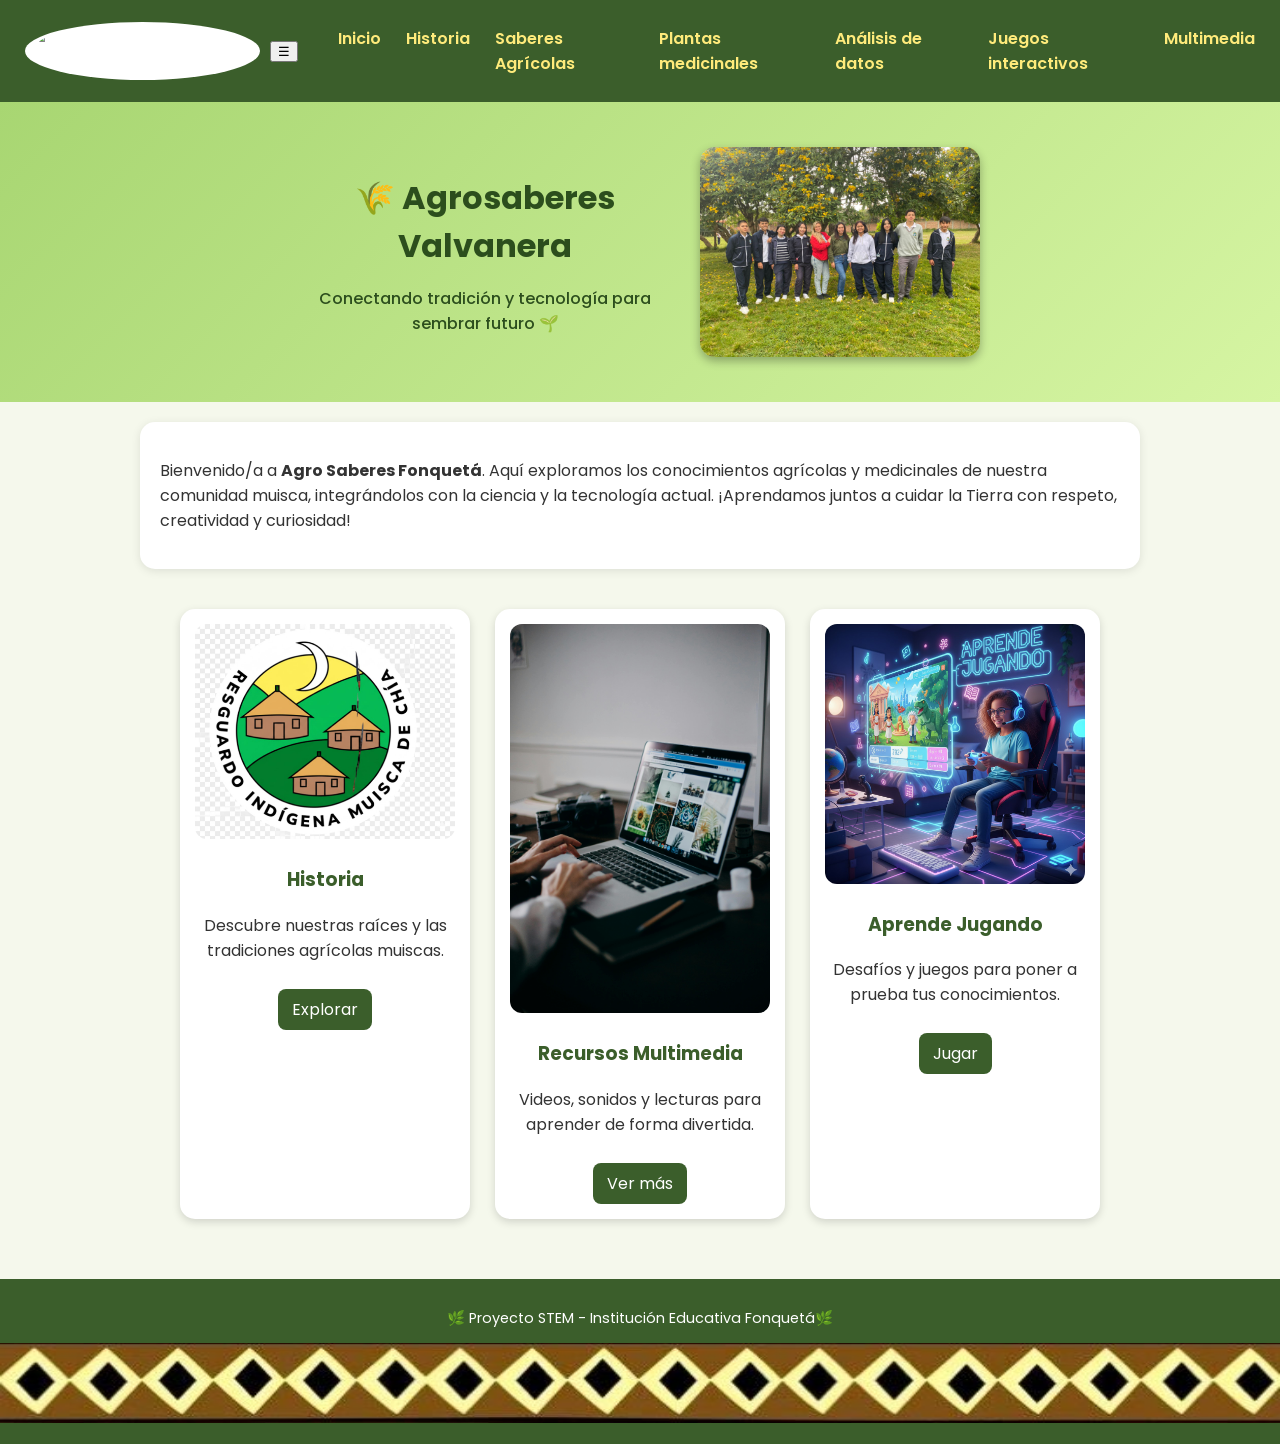
==== index.html @ d035b5d8 "Add files via upload" ====
<!DOCTYPE html>
<html lang="es">
<head>
  <meta charset="UTF-8">
  <meta name="viewport" content="width=device-width, initial-scale=1.0">
  <title>Agrosaberes Valvanera</title>
  <link rel="stylesheet" href="pagina.css">
  <link href="https://fonts.googleapis.com/css2?family=Poppins:wght@400;600&display=swap" rel="stylesheet">
</head>
<body>
  <nav class="menu">
    <div class="menu-header">
      <img src="logo.jpg" alt="Logo Agro Saberes Fonquetá" class="logo">
      <button class="menu-toggle" aria-label="Abrir menú">☰</button>
    </div>

    <ul class="menu-items">
      <li><a href="index.html" class="active">Inicio</a></li>
      <li class="submenu">
       <a href="origenes.html" class="submenu-toggle active">Historia</a>
        <ul class="submenu-list">
          <li><a href="valvanera.html">Cerro de la Valvanera</a></li>
          <li><a href="comunidad.html">Comunidad actual</a></li>
        </ul>
      </li>
      <li class="submenu">
       <a href="ancestrales.html" class="submenu-toggle active">Saberes Agrícolas</a>
        <ul class="submenu-list">
            <li><a href="contemporaneas.html">Técnicas contemporáneas</a></li>
           <li><a href="comparativa.html">Comparaciones</a></li>
      </ul>
    </li>
       <li><a href="catalogo.html" class="active">Plantas medicinales</a></li>
      <li><a href="analisis.html" class="active">Análisis de datos</a></li>
     <li><a href="juegos.html" class="active">Juegos interactivos</a></li>
      <li><a href="multimedia.html" class="active">Multimedia</a></li>
    
    </ul>
  </nav>

  <header class="hero">
    <div class="hero-texto">
      <h1>🌾 Agrosaberes Valvanera</h1>
      <p>Conectando tradición y tecnología para sembrar futuro 🌱</p>
    </div>
    <img src="chicos.jpeg" alt="Agrosaberes Valvanera" class="hero-img">
  </header>

  <main class="contenedor">
    <section class="descripcion">
      <p>
        Bienvenido/a a <strong>Agro Saberes Fonquetá</strong>. Aquí exploramos los conocimientos agrícolas y medicinales
        de nuestra comunidad muisca, integrándolos con la ciencia y la tecnología actual.
        ¡Aprendamos juntos a cuidar la Tierra con respeto, creatividad y curiosidad!
      </p>
    </section>

    <section class="secciones">
      <div class="tarjeta">
        <img src="resguardo2.jpg" alt="Historia">
        <h3>Historia</h3>
        <p>Descubre nuestras raíces y las tradiciones agrícolas muiscas.</p>
        <a href="origenes.html" class="btn">Explorar</a>
      </div>

      <div class="tarjeta">
        <img src="recursos.jpg" alt="Recursos Multimedia">
        <h3>Recursos Multimedia</h3>
        <p>Videos, sonidos y lecturas para aprender de forma divertida.</p>
        <a href="multimedia.html" class="btn">Ver más</a>
      </div>

      <div class="tarjeta">
        <img src="jugando.jpg" alt="Aprende Jugando">
        <h3>Aprende Jugando</h3>
        <p>Desafíos y juegos para poner a prueba tus conocimientos.</p>
        <a href="juegos.html" class="btn">Jugar</a>
      </div>
    </section>
  </main>

  <footer>
    <p>🌿 Proyecto STEM - Institución Educativa Fonquetá🌿</p>
     <img src="footer.jpeg">
  </footer>

  <script>
    const toggleButton = document.querySelector('.menu-toggle');
    const menuItems = document.querySelector('.menu-items');
    toggleButton.addEventListener('click', () => {
      menuItems.classList.toggle('show');
    });
  </script>
</body>
</html>
---- pagina.css ----
body {
  font-family: 'Poppins', sans-serif;
  background-color: #f5f8ec;
  margin: 0;
  color: #333;
}

/* 🌿 MENÚ */
/* Menú */
.menu {
  background-color: #3b5e2b;
  color: white;
  padding: 10px 25px;
  display: flex;
  justify-content: space-between;
  align-items: center;
  box-shadow: 0 4px 10px rgba(0,0,0,0.2);
}

.menu-header {
  display: flex;
  align-items: center;
  gap: 10px;
}

.logo {
  height: 50px;
  border-radius: 50%;
  background-color: white;
  padding: 4px;
}

.menu-items {
  list-style: none;
  display: flex;
  gap: 25px;
}

.menu a {
  text-decoration: none;
  color: #fff;
  font-weight: 600;
  transition: color 0.3s ease;
}

.menu a:hover,
.menu a.active {
  color: #ffeb7b;
}

/* Submenú */
.submenu {
  position: relative;
}
.submenu-list {
  display: none;
  position: absolute;
  background-color: #4f7034;
  border-radius: 8px;
  top: 100%;
  left: 0;
  list-style: none;
  padding: 10px 0;
}
.submenu:hover .submenu-list {
  display: block;
}
.submenu-list li {
  padding: 8px 20px;
}
.submenu-list a {
  color: #fff;
}
.submenu-list a:hover {
  background-color: #5f8a3d;
}
footer img{
  width:100% ;
  height:80px ;
  background-image:100%;
}
/* Hero */
.hero {
  display: flex;
  flex-wrap: wrap;
  justify-content: center;
  align-items: center;
  padding: 30px;
  background: linear-gradient(135deg, #a8d672 0%, #d6f5a3 100%);
  text-align: center;
}
.hero-texto {
  max-width: 400px;
}
.hero-texto h1 {
  color: #2c4e1d;
  margin-bottom: 10px;
}
.hero-texto p {
  color: #2c4e1d;
  font-weight: 500;
}
.hero-img {
  width: 280px;
  border-radius: 15px;
  box-shadow: 0 4px 10px rgba(0,0,0,0.3);
  margin: 15px;
}

/* Contenido */
.contenedor {
  max-width: 1000px;
  margin: auto;
  padding: 20px;
}

.descripcion {
  background-color: #fff;
  padding: 20px;
  border-radius: 15px;
  box-shadow: 0 2px 10px rgba(0,0,0,0.1);
  margin-bottom: 40px;
}

/* Tarjetas */
.secciones {
  display: flex;
  flex-wrap: wrap;
  justify-content: center;
  gap: 25px;
}
.tarjeta {
  background-color: #ffffff;
  border-radius: 15px;
  width: 260px;
  padding: 15px;
  text-align: center;
  transition: transform 0.3s, box-shadow 0.3s;
  box-shadow: 0 3px 8px rgba(0,0,0,0.15);
}
.tarjeta:hover {
  transform: scale(1.05);
  box-shadow: 0 6px 16px rgba(0,0,0,0.3);
}
.tarjeta img {
  width: 100%;
  border-radius: 12px;
}
.tarjeta h3 {
  color: #3b5e2b;
}
.btn {
  display: inline-block;
  margin-top: 10px;
  background-color: #3b5e2b;
  color: white;
  padding: 8px 14px;
  border-radius: 8px;
  text-decoration: none;
  transition: background 0.3s;
}
.btn:hover {
  background-color: #5f8a3d;
}

/* Footer */
footer {
  background-color: #3b5e2b;
  color: #fff;
  text-align: center;
  padding: 15px 0;
  margin-top: 40px;
  font-size: 0.9em;
}

/* Responsive */
@media (max-width: 768px) {
  .menu-items {
    display: none;
    flex-direction: column;
    width: 100%;
    background-color: #3b5e2b;
    padding: 10px;
  }
  .menu-items.show {
    display: flex;
  }
  .menu-toggle {
    display: block;
    font-size: 1.8em;
    background: none;
    border: none;
    color: white;
    cursor: pointer;
  }
}
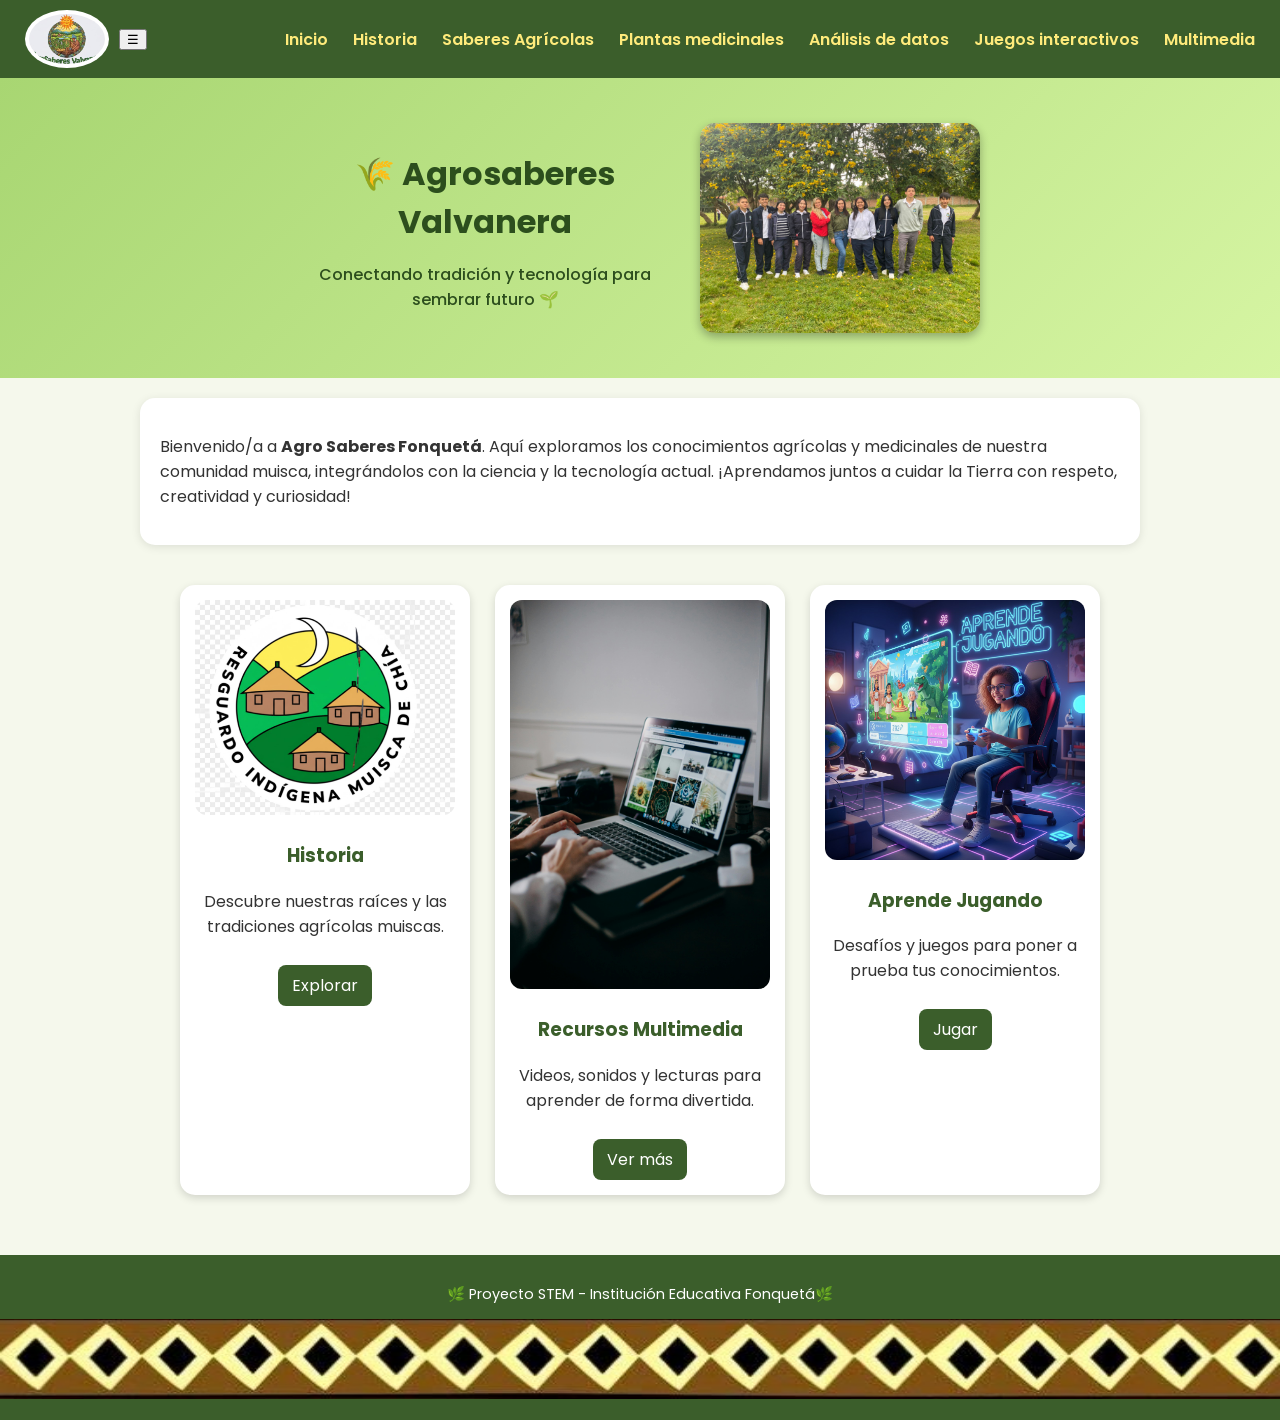
==== commit 0a0e5080: "Update index.html" ====
--- a/index.html
+++ b/index.html
@@ -10,7 +10,7 @@
 <body>
   <nav class="menu">
     <div class="menu-header">
-      <img src="logo.jpg" alt="Logo Agro Saberes Fonquetá" class="logo">
+      <img src="logo.JPG" alt="Logo Agro Saberes Fonquetá" class="logo">
       <button class="menu-toggle" aria-label="Abrir menú">☰</button>
     </div>
 
@@ -93,3 +93,4 @@
   </script>
 </body>
 </html>
+
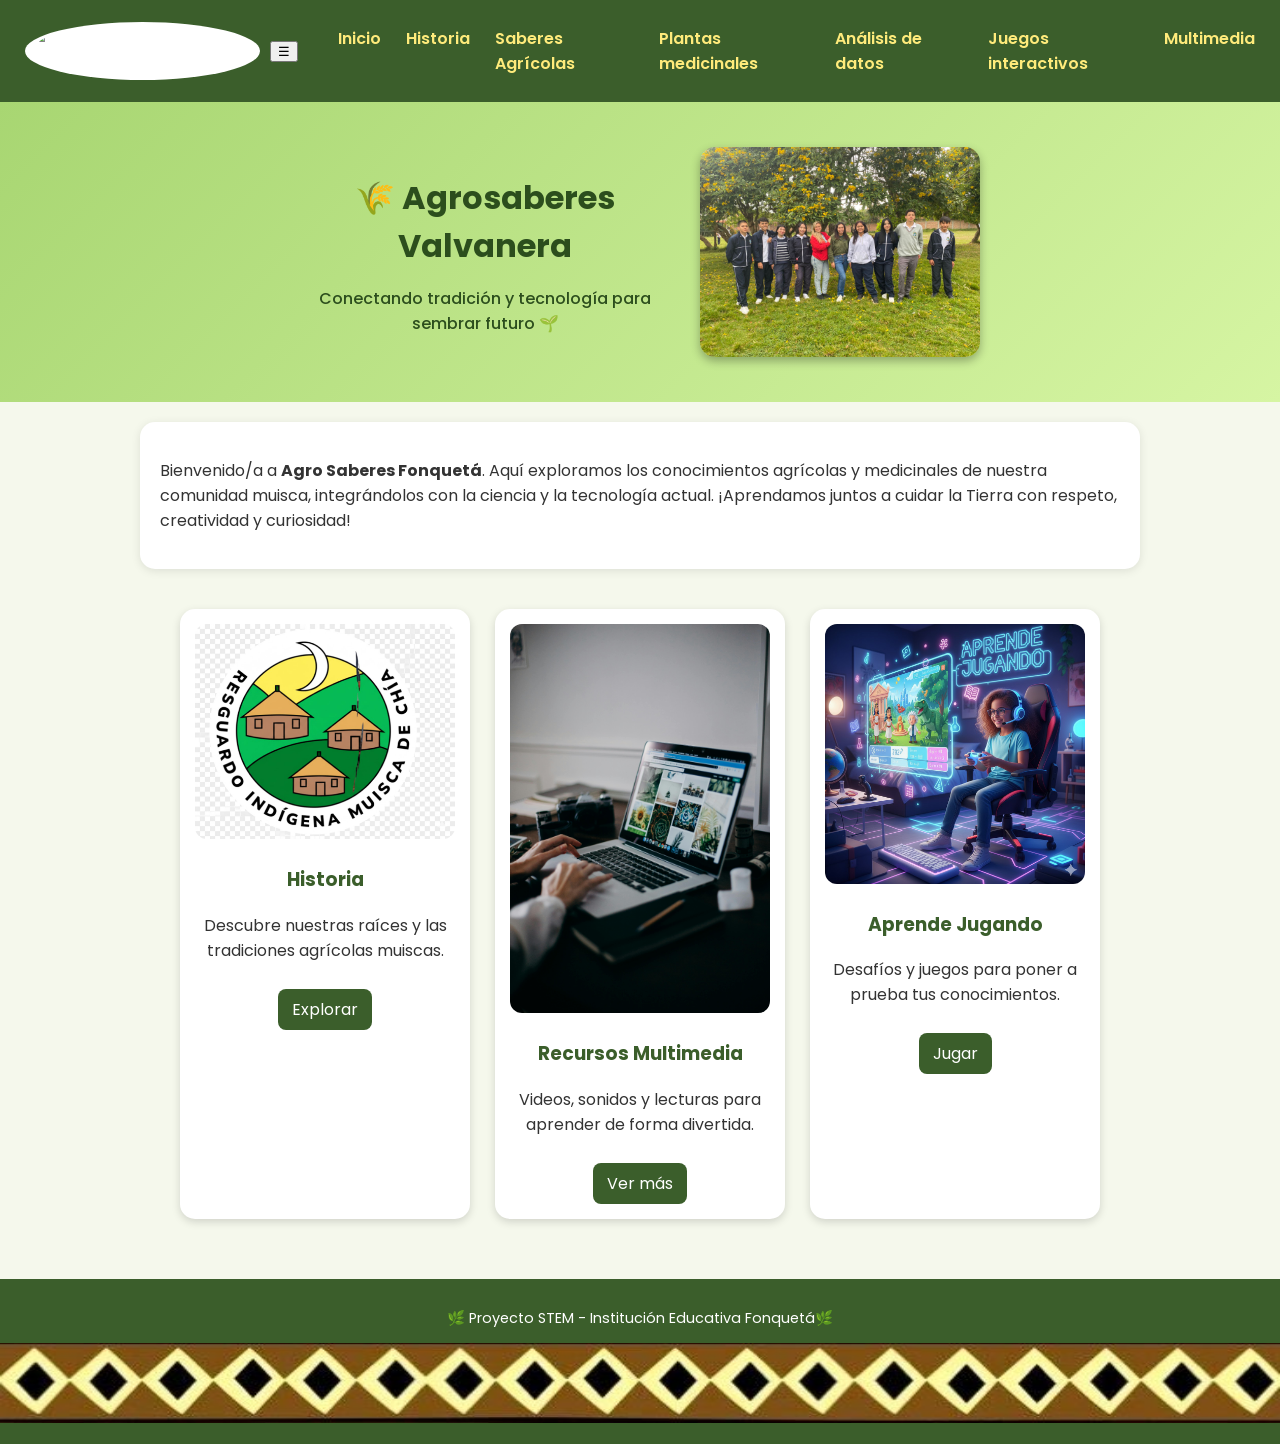
==== commit 138bb2aa: "Update index.html" ====
--- a/index.html
+++ b/index.html
@@ -10,7 +10,7 @@
 <body>
   <nav class="menu">
     <div class="menu-header">
-      <img src="logo.JPG" alt="Logo Agro Saberes Fonquetá" class="logo">
+      <img src="logo.JPEG" alt="Logo Agro Saberes Fonquetá" class="logo">
       <button class="menu-toggle" aria-label="Abrir menú">☰</button>
     </div>
 
@@ -27,7 +27,6 @@
        <a href="ancestrales.html" class="submenu-toggle active">Saberes Agrícolas</a>
         <ul class="submenu-list">
             <li><a href="contemporaneas.html">Técnicas contemporáneas</a></li>
-           <li><a href="comparativa.html">Comparaciones</a></li>
       </ul>
     </li>
        <li><a href="catalogo.html" class="active">Plantas medicinales</a></li>
@@ -94,3 +93,4 @@
 </body>
 </html>
 
+
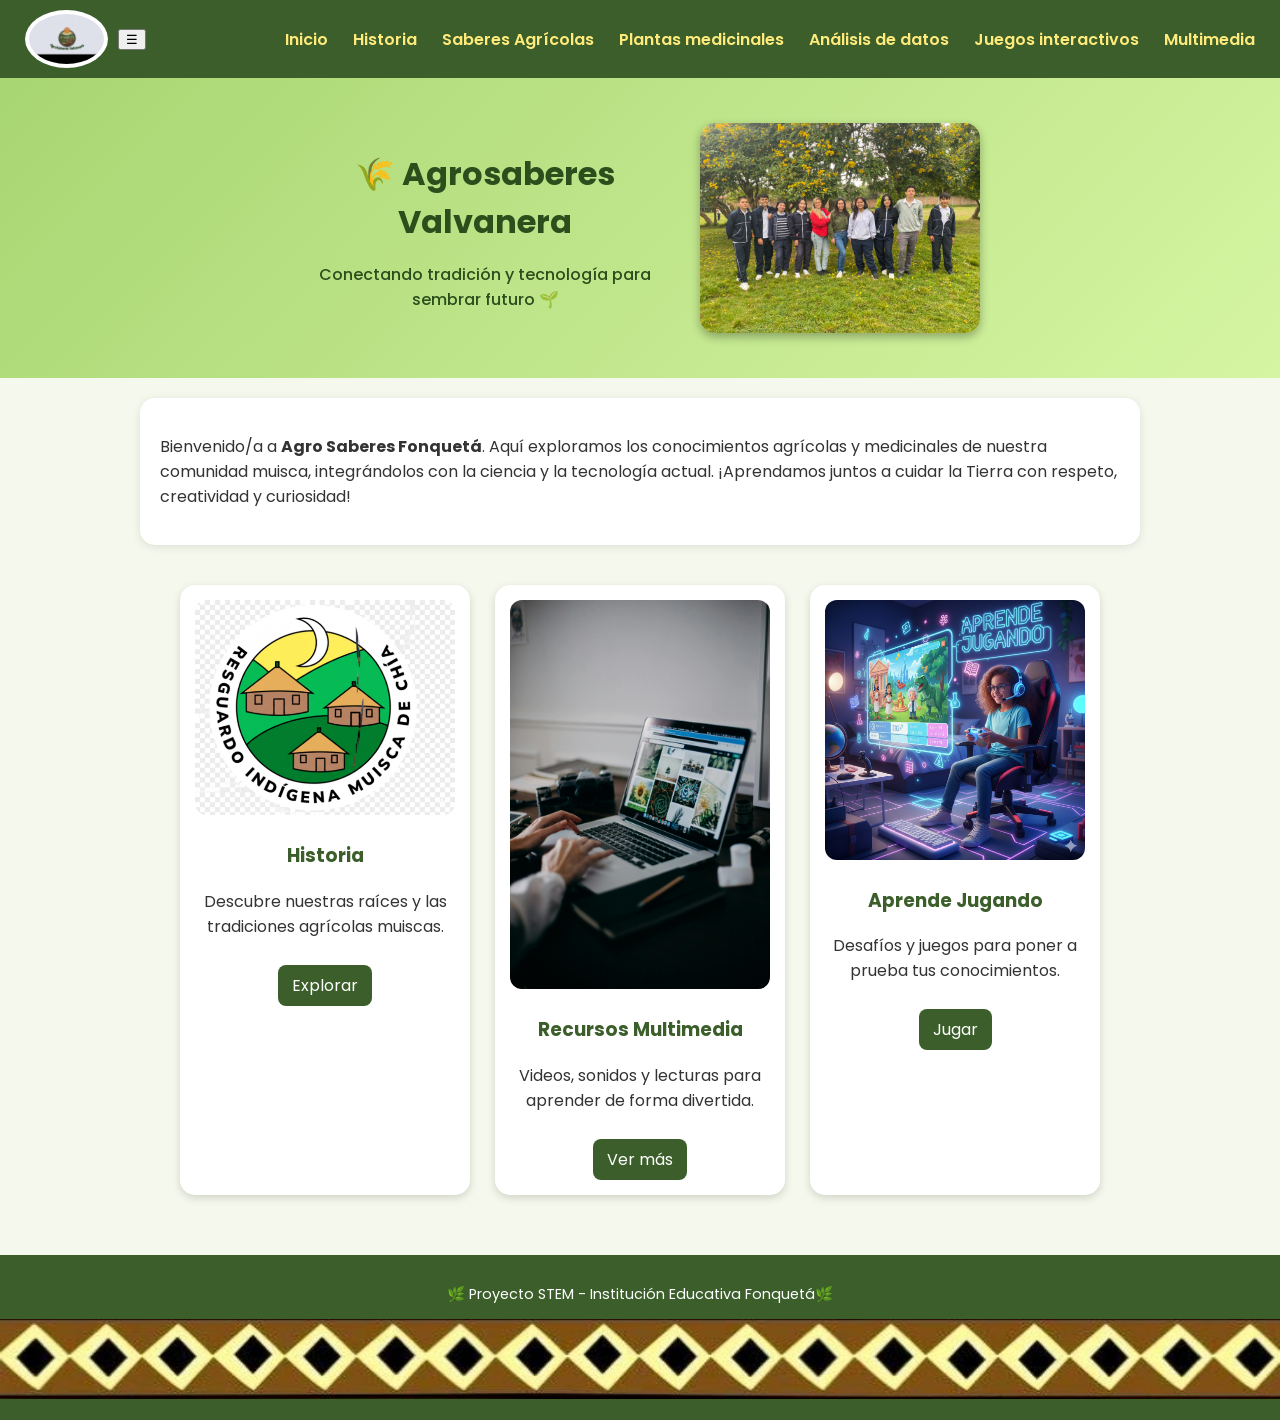
==== commit a78b65ee: "Update index.html" ====
--- a/index.html
+++ b/index.html
@@ -10,7 +10,7 @@
 <body>
   <nav class="menu">
     <div class="menu-header">
-      <img src="logo.JPEG" alt="Logo Agro Saberes Fonquetá" class="logo">
+      <img src="LOGO.jpeg" alt="Logo Agro Saberes Fonquetá" class="logo">
       <button class="menu-toggle" aria-label="Abrir menú">☰</button>
     </div>
 
@@ -27,6 +27,7 @@
        <a href="ancestrales.html" class="submenu-toggle active">Saberes Agrícolas</a>
         <ul class="submenu-list">
             <li><a href="contemporaneas.html">Técnicas contemporáneas</a></li>
+         
       </ul>
     </li>
        <li><a href="catalogo.html" class="active">Plantas medicinales</a></li>
@@ -94,3 +95,4 @@
 </html>
 
 
+
